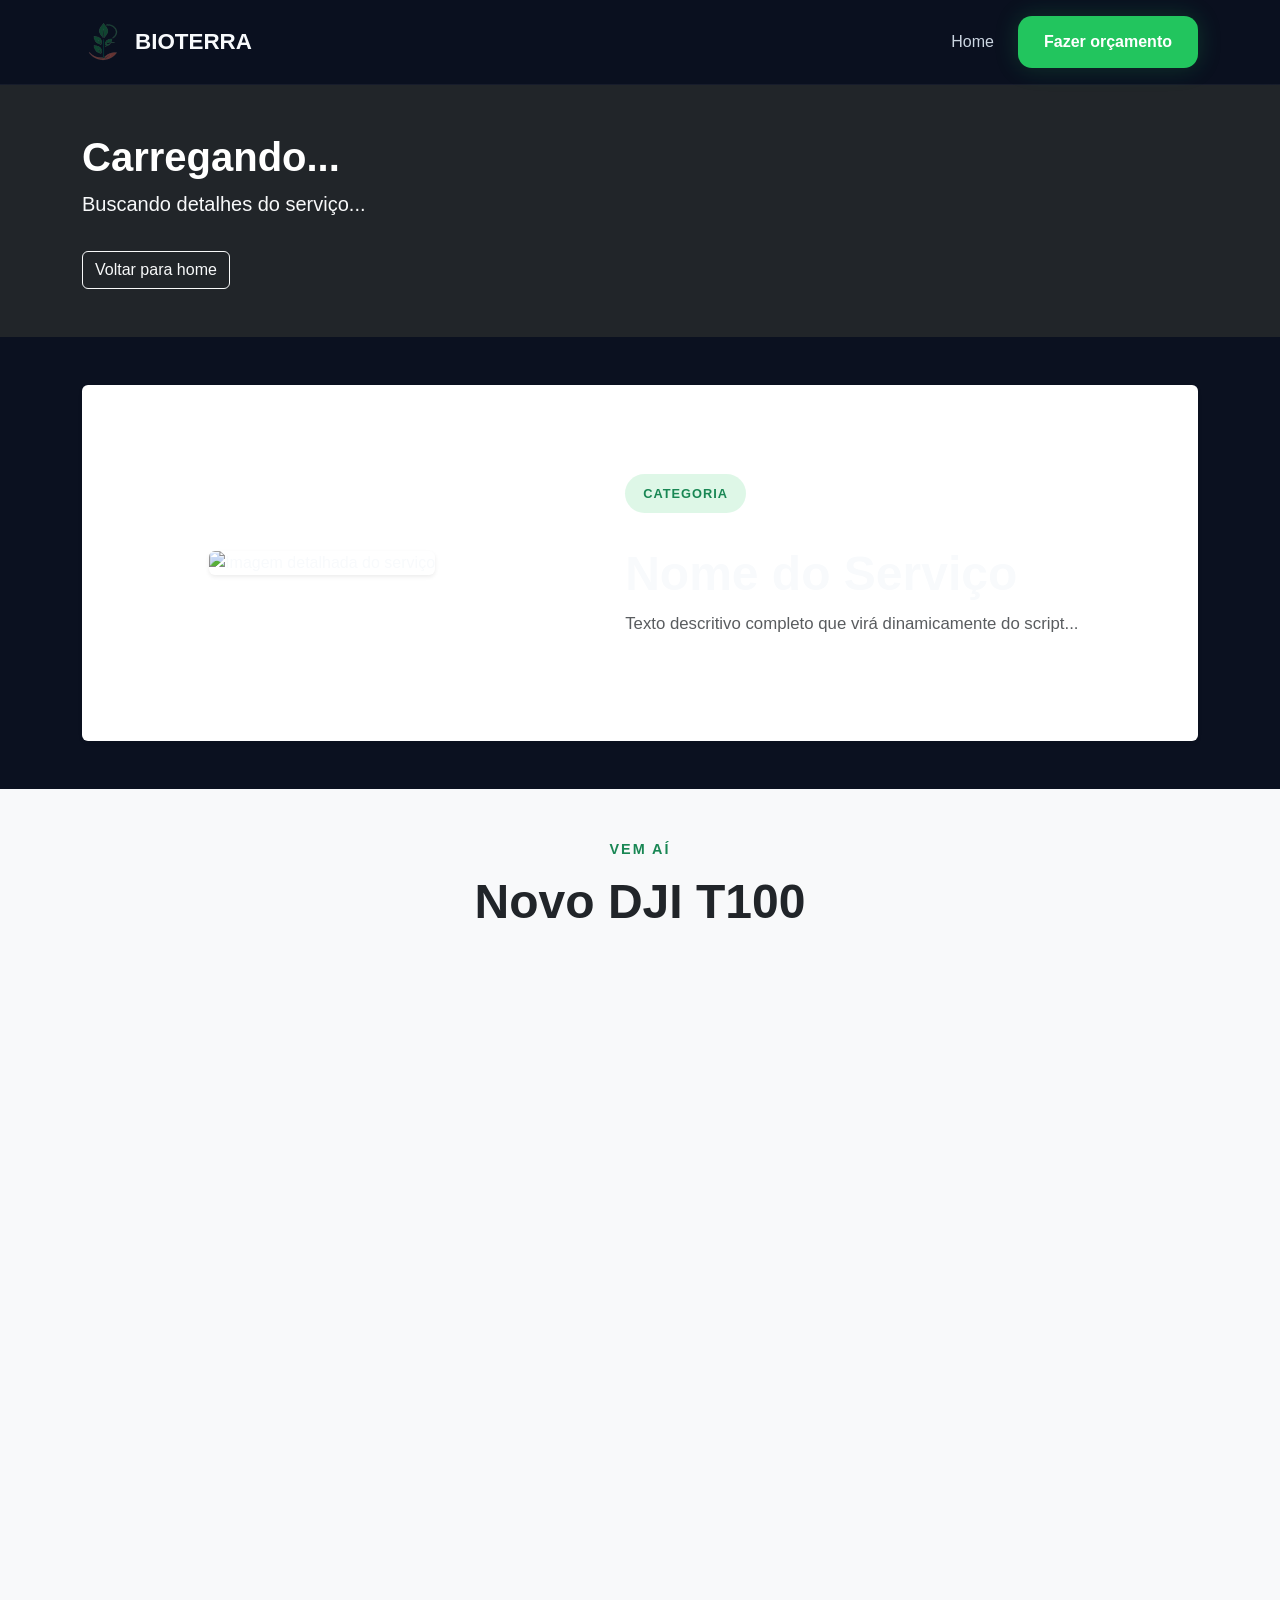
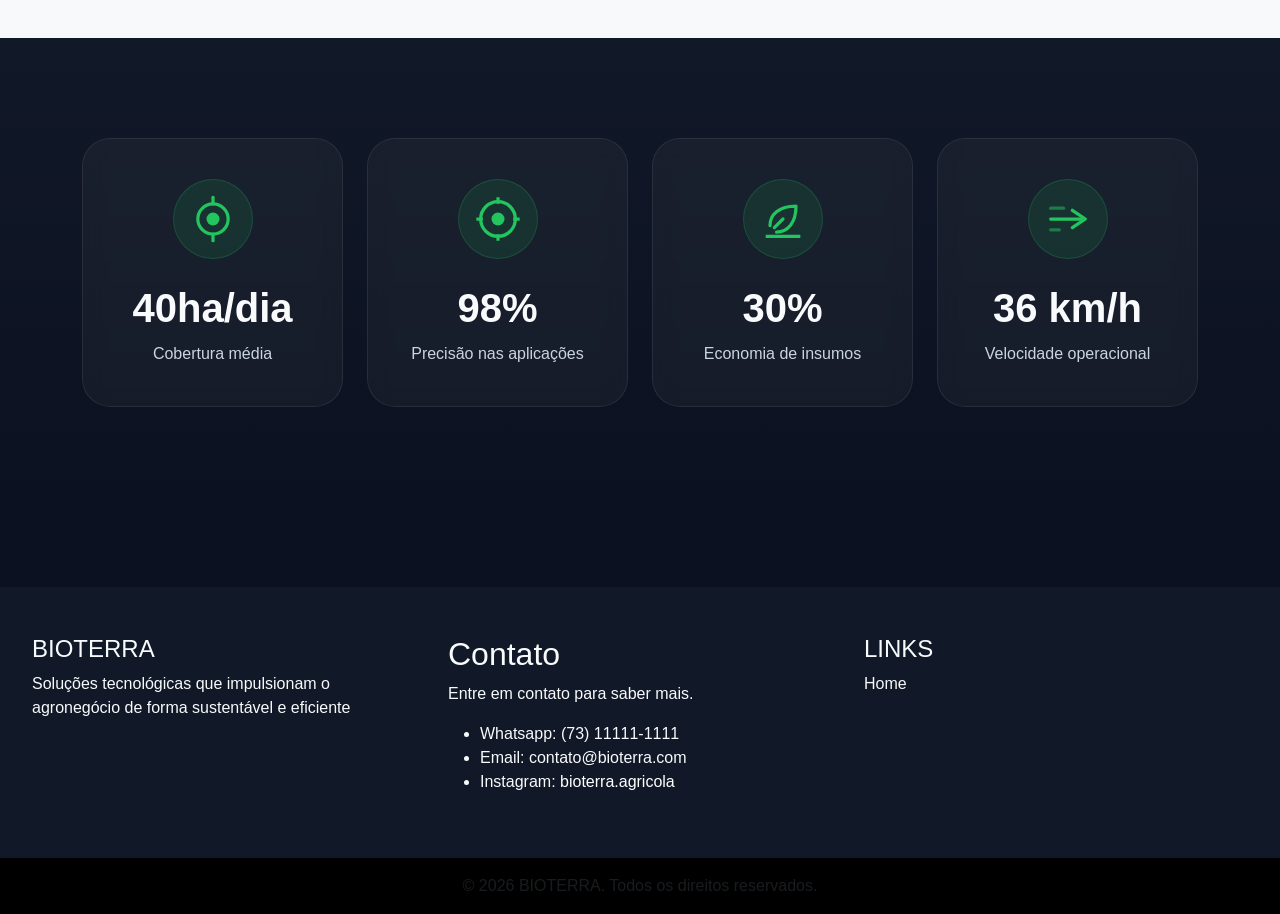
==== public/detalhes.html @ 7ce86eea "correção e edição do README" ====
<!DOCTYPE html>
<html lang="pt-BR">
<head>
    <meta charset="UTF-8">
    <meta name="viewport" content="width=device-width, initial-scale=1.0">
    <link href="https://cdn.jsdelivr.net/npm/bootstrap@5.3.3/dist/css/bootstrap.min.css" rel="stylesheet">
    <link rel="stylesheet" href="https://fonts.googleapis.com/css2?family=Poppins&display=swap">
    <link rel="stylesheet" href="styles.css">
    <link rel="shortcut icon" href="img/Logo01.png" type="image/x-icon">
    <title>Detalhes do Serviço</title>
</head>
<body>
    <header class="navbar navbar-expand-lg navbar-dark navbar-custom fixed-top">
        <div class="container">
            <a class="navbar-brand fw-bold d-flex align-items-center gap-2" href="#"> 
                <img src="img/Logo01.png" width="45" alt="Logo">BIOTERRA
            </a>
            <button class="navbar-toggler" type="button" data-bs-toggle="collapse" data-bs-target="#menu">
                <span class="navbar-toggler-icon"></span>
            </button>
            <nav class="collapse navbar-collapse" id="menu">
                <ul class="navbar-nav ms-auto align-items-lg-center gap-lg-3">
                    <li class="nav-item"><a class="nav-link" href="#hero">Home</a></li>
                    <li class="nav-item"><a class="btn-orcamento" href="#final">Fazer orçamento</a></li>
                </ul>
            </nav>
        </div>
    </header>


    <main>
        <!-- Banner -->
        <section>
            <div class="card bg-dark text-white border-0 rounded-0" id="banner-detalhe">
                <div class="container py-5">
                    <h1 class="card-title fw-bold" id="titulo-servico">Carregando...</h1>
                    <p class="card-text fs-5 text-light" id="descricao-servico">Buscando detalhes do serviço...</p>
                    <a href="index.html" class="btn btn-outline-light mt-3">Voltar para home</a>
                </div>
            </div>
        </section>

        <!-- Sobre o Serviço -->
        <section id="sobre-servico" class="section-spacing py-5">
            <div class="container">
                <div class="card-service shadow-sm p-4 bg-white rounded">
                    <div class="row g-4 align-items-center">
                        <div class="col-lg-5 text-center">
                            <img id="imagem-detalhe" src="" class="img-fluid rounded shadow-sm"
                                alt="Imagem detalhada do serviço" style="max-height: 350px; object-fit: cover;">
                        </div>
                        <div class="col-lg-7">
                            <div class="card-body-custom">
                                <span class="tag-service text-success fw-bold text-uppercase"
                                    id="categoria-servico">Categoria</span>
                                <h2 class="h2 my-2 fw-bold" id="titulo-detalhe">Nome do Serviço</h2>
                                <p class="description text-muted lh-base" id="texto-detalhe">
                                    Texto descritivo completo que virá dinamicamente do script...
                                </p>
                            </div>
                        </div>
                    </div>
                </div>
            </div>
        </section>
 
        <!-- Novidade -->
        <section class="section-spacing py-5 bg-light">
            <div class="container">
                <div class="section-title text-center mb-4">
                    <span class="text-success fw-bold">VEM AÍ</span>
                    <h2 class=" fw-bold text-dark">Novo DJI T100</h2>
                </div>
                <div class="video-container">
                    <iframe 
                        src="https://www.youtube.com/embed/x2va7fp2UPQ?si=X_waLOsFLHPQKkIB"
                        title="Vídeo demonstrativo"
                        allowfullscreen>
                    </iframe>
                </div>
            </div>
        </section>
 
        <!-- Métricas -->
        <section class="metrics-section">
            <div class="container">
                <div class="row g-4">
                    <div class="col-md-6 col-lg-3">
                        <div class="metric-card">
                            <div class="metric-icon">
                                <svg width="52" height="52" viewBox="0 0 24 24" fill="none">
                                    <circle cx="12" cy="12" r="7" stroke="#22C55E" stroke-width="1.5"/>
                                    <circle cx="12" cy="12" r="3" fill="#22C55E"/>
                                    <path d="M12 2V5" stroke="#22C55E" stroke-width="1.5" stroke-linecap="round"/>
                                    <path d="M12 19V22" stroke="#22C55E" stroke-width="1.5" stroke-linecap="round"/>
                                </svg>
                            </div>
                            <h2>40ha/dia</h2>
                            <p>Cobertura média</p>
                        </div>
                    </div>
                
                    <div class="col-md-6 col-lg-3">
                        <div class="metric-card">
                            <div class="metric-icon">
                                <svg width="52" height="52" viewBox="0 0 24 24" fill="none">
                                    <circle cx="12" cy="12" r="8" stroke="#22C55E" stroke-width="1.5"/>
                                    <circle cx="12" cy="12" r="3" fill="#22C55E"/>
                                    <path d="M12 2V5" stroke="#22C55E" stroke-width="1.5"/>
                                    <path d="M12 19V22" stroke="#22C55E" stroke-width="1.5"/>
                                    <path d="M2 12H5" stroke="#22C55E" stroke-width="1.5"/>
                                    <path d="M19 12H22" stroke="#22C55E" stroke-width="1.5"/>
                                </svg>
                            </div>
                            <h2>98%</h2>
                            <p>Precisão nas aplicações</p>
                        </div>
                    </div>

                    <div class="col-md-6 col-lg-3">
                        <div class="metric-card">
                            <div class="metric-icon">
                                <svg width="52" height="52" viewBox="0 0 24 24" fill="none">
                                    <path d="M6 15C6 10 10 6 18 6C18 14 14 18 9 18" stroke="#22C55E" stroke-width="1.5" stroke-linecap="round" stroke-linejoin="round"/>
                                    <path d="M8 16L12 12" stroke="#22C55E" stroke-width="1.5" stroke-linecap="round"/>
                                    <path d="M4 20H20" stroke="#22C55E" stroke-width="1.5"/>
                                </svg>
                            </div>
                            <h2>30%</h2>
                            <p>Economia de insumos</p>
                        </div>
                    </div>

                    <div class="col-md-6 col-lg-3">
                        <div class="metric-card">
                            <div class="metric-icon">
                                <svg width="52" height="52" viewBox="0 0 24 24" fill="none">
                                    <path d="M4 12H18" stroke="#22C55E" stroke-width="1.5" stroke-linecap="round"/>
                                    <path d="M14 8L20 12L14 16" stroke="#22C55E" stroke-width="1.5" stroke-linecap="round" stroke-linejoin="round"/>
                                    <path d="M4 7H10" stroke="#22C55E" stroke-width="1.5" stroke-linecap="round" opacity="0.5"/>
                                    <path d="M4 17H8" stroke="#22C55E" stroke-width="1.5" stroke-linecap="round" opacity="0.5"/>
                                </svg>
                            </div>
                            <h2>36 km/h</h2>
                            <p>Velocidade operacional</p>
                        </div>
                    </div>
                </div>
            </div>
        </section>
 
        
        <section id="final" class="py-5 container-grid">
            <div class="item">
                <h4>BIOTERRA</h4>
                <p>Soluções tecnológicas que impulsionam o agronegócio de forma sustentável e eficiente</p>
            </div>
            <div class="item">
                <h2>Contato</h2>
                <p>Entre em contato para saber mais.</p>
                <ul>
                    <li>Whatsapp: (73) 11111-1111</li>
                    <li>Email: contato@bioterra.com</li>
                    <li>Instagram: <a href="https://www.instagram.com/bioterra.agricola/"
                            class="text-white text-decoration-none text-success"
                            target="_blank">bioterra.agricola</a></li>
                </ul>
            </div>
            <div class="item">
                <h4>LINKS</h4>
                <a href="index.html#home" class="text-decoration-none text-light">Home</a>
            </div>
        </section>
    </main>

    <footer class="bg-black text-muted text-center p-3">
        <p class="m-0">&copy; 2026 BIOTERRA. Todos os direitos reservados.</p>
    </footer>

    <script src="index.js"></script>
</body>
</html>
---- public/styles.css ----
* {
    margin: 0;
    padding: 0;
    box-sizing: border-box;
}


html {
    scroll-behavior: smooth;
}


body {
    font-family: "Segoe UI", sans-serif;
    background: #0B1120;
    color: #F8FAFC;
    overflow-x: hidden;
}


/* SCROLLBAR */

::-webkit-scrollbar {
    width: 10px;
}

::-webkit-scrollbar-track {
    background: #111827;
}

::-webkit-scrollbar-thumb {
    background: #22C55E;
    border-radius: 999px;
}


/* NAVBAR */

.navbar-custom {
    background: rgba(11,17,32,0.8);
    backdrop-filter:  blur(12px);
    border-bottom: 1px solid rgba(255,255,255,0.05);
    padding:16px 0;
    transition: 0.4s;
    position: sticky;
    top: 0;
    z-index: 1000;
}


.navbar-brand {
    color: #F8FAFC !important;
    font-size: 1.4rem;
}


.nav-link {
    color: #CBD5E1 !important;
    transition: 0.3s;
}


.nav-link:hover {
    color: #22C55E !important;
}


/* BOTÕES */

.btn-hero,
.btn-orcamento {
    background: #22C55E;
    color: white;
    padding:14px 26px;
    border-radius: 14px;
    text-decoration: none;
    border: none;
    font-weight: 600;
    transition: 0.3s;
    display: inline-block;
    box-shadow: 0 0 25px rgba(34,197,94,0.20);
}


.btn-hero:hover,
.btn-orcamento:hover {
    background: #16A34A;
    transform: translateY(-4px);
    box-shadow: 0 0 30px rgba(34,197,94,0.35);
    color: white;
}


/* HERO */

.hero-section {
    min-height: 100vh;
    position: relative;
    background: url("../img/img09.jpg");
    background-size: cover;
    background-position: center;
    overflow: hidden;
}


/* OVERLAY */

.hero-overlay {
    position: absolute;
    inset: 0;
    background: radial-gradient(circle rgba(34,197,94,0.18), transparent 40% ),linear-gradient( rgba(0,0,0,0.7), rgba(0,0,0,0.8));
}


/* HERO CONTENT */

.hero-content {
    position: relative;
    z-index: 2;
}


.hero-tag {
    background: rgba(34,197,94,0.15);
    color: #4ADE80;
    padding: 10px 18px;
    border-radius: 999px;
    display: inline-block;
    margin-bottom: 20px;
    letter-spacing: 1px;
    font-size: 0.8rem;
}


.hero-content h1 {
    font-size: 5rem;
    font-weight: 800;
    line-height: 1.1;
    margin-bottom: 25px;
}


.hero-content p {
    color: #CBD5E1;
    font-size: 1.1rem;
    line-height: 1.8;
    margin-bottom: 35px;
    max-width: 700px;
}


/* SECTION */

.section-spacing {
    padding: 110px 0;
}


.section-title {
    margin-bottom: 70px;
}


.section-title span {
    color: #22C55E;
    letter-spacing: 2px;
    font-size: 0.9rem;
}


.section-title h2 {
    font-size: 3rem;
    margin-top: 12px;
    font-weight: 700;
}


/* SERVICE CARD */

.service-card {
    background: #1E293B;
    border:1px solid rgba(255,255,255,0.05);
    border-radius: 28px;
    overflow: hidden;
    transition: 0.4s;
    height: 100%;
    position: relative;
}


.service-card:hover {
    transform: translateY(-12px);
    box-shadow: 0 0 35px rgba(34,197,94,0.15);
}


.service-card img {
    width: 100%;
    height: 260px;
    object-fit: cover;
}


.service-content {
    padding: 30px;
}


.service-content span {
    color: #22C55E;
    font-size: 0.8rem;
    letter-spacing: 1px;
}


.service-content h3 {
    margin:12px 0 16px;
    font-size: 1.7rem;
    font-weight: 700;
}


.service-content p {
    color: #CBD5E1;
    line-height: 1.7;
    margin-bottom: 25px;
}

.service-det{
    color: white;
    background-color: #2a5a38;
    text-decoration: none;
    border-radius:20px;
    border: none;
    font-weight: 600;
    transition: 0.3s;
    display: inline-block;
    box-shadow: 0 0 25px rgba(34,197,94,0.20);
    cursor: pointer;
}
.service-det:hover {
    background: #16a34a4c;
    transform: translateY(-4px);
    box-shadow: 0 0 30px rgba(34,197,94,0.35);
    color: white;
}

#card-service conteiner{
    display: grid;
    grid-template-columns: 1fr ifr;
    grid-template-rows: 100px 200px;
    gap: 15px;
}

/* surpresa */

.video-container{
    position: relative;
    width: 100%;
    padding-bottom: 56.25%;
    border-radius: 24px;
    overflow: hidden;
    box-shadow: 0 10px 30px gba(34,197,94,0.35);
    margin-top: 2rem;
}

.video-container iframe{
    position: absolute;
    top: 0;
    left: 0;
    width: 100%;
    height: 100%;
    border: none;
}

/* hero-detalhes */
#banner-detalhes {
    min-height: 400px; 
    background-size: cover; 
    background-position: center; 
    display: flex; 
    align-items: center;
    padding-top: 80px !important; 
}

/* SOBRE */

.card-service {

    background: #1E293B;
    border-radius: 32px;
    overflow: hidden;
    border: 1px solid rgba(255,255,255,0.05);
    box-shadow: 0 10px 40px rgba(0,0,0,0.35);
}


.img-service {
    width: 100%;
    height: 100%;
    min-height: 550px;
    object-fit: cover;
}


.card-body-custom {
    padding: 4rem;
}


.tag-service {
    background:rgba(34,197,94,0.15);
    color: #4ADE80;
    padding:10px 18px;
    border-radius: 999px;
    display: inline-block;
    margin-bottom: 24px;
    letter-spacing: 1px;
    font-size: 0.8rem;
}


.card-body-custom h2 {
    font-size: 3rem;
    margin-bottom: 25px;
    font-weight: 700;
}


.description {
    color: #CBD5E1;
    line-height: 1.9;
    font-size: 1.05rem;
}


/* MÉTRICAS */

.metrics-section {
    padding:100px 0;
    background: linear-gradient( to bottom,#111827,#0B1120);
}


.metric-card {
    background:rgba(255,255,255,0.04);
    backdrop-filter:blur(10px);
    border:1px solid rgba(255,255,255,0.08);
    border-radius: 28px;
    padding:40px 30px;
    text-align: center;
    transition: 0.4s;
    height: 100%;
    overflow: hidden;
    position: relative;
}


.metric-card::before {
    content: "";
    position: absolute;
    inset: 0;
    background: radial-gradient(circle at top, rgba(34,197,94,0.15),  transparent 70%);
    opacity: 0;
    transition: 0.4s;
}

.metric-card:hover {

    transform: translateY(-10px);
    box-shadow: 0 0 35px rgba(34,197,94,0.15);
}


.metric-card:hover::before {
    opacity: 1;
}


.metric-icon {
    width: 80px;
    height: 80px;
    margin: 0 auto 25px;
    border-radius: 50%;
    display: flex;
    align-items: center;
    justify-content: center;
    background: rgba(34,197,94,0.12);
    border: 1px solid rgba(34,197,94,0.2);
}


.metric-icon i {
    font-size: 2rem;
    color: #22C55E;
}


.metric-card h2 {
    font-size: 2.5rem;
    font-weight: 800;
    margin-bottom: 10px;
}


.metric-card p {
    color: #CBD5E1;
    margin: 0;
}


/* BENEFÍCIOS */

.service-list {

    display: flex;
    flex-direction: column;
    gap: 16px;
    margin-top: 35px;
}


.service-item {

    background:rgba(255,255,255,0.03);
    border:1px solid rgba(255,255,255,0.05);
    padding:16px 20px;
    border-radius: 18px;
    display: flex;
    align-items: center;
    gap: 12px;
    transition: 0.3s;
    color: #CBD5E1;
}


.service-item:hover {

    transform:
        translateX(10px);

    background:
        rgba(34,197,94,0.08);
}


.service-item i {
    color: #22C55E;
}



/* BANNER DETALHE */

.banner-detalhe {
    min-height: 70vh;
    background-size: cover;
    background-position: center;
    position: relative;
    display: flex;
    align-items: center;
}


.banner-content {
    position: relative;
    z-index: 2;
    max-width: 800px;
}


.banner-content span {
    color: #22C55E;
    letter-spacing: 2px;
    font-size: 0.9rem;
}


.banner-content h1 {
    font-size: 4.5rem;
    font-weight: 800;
    margin: 20px 0;
}


.banner-content p {
    color: #CBD5E1;
    line-height: 1.8;
    margin-bottom: 35px;
}


/* FOOTER */

#final {
    display: grid;
    grid-template-columns: repeat(3, 1fr);
    gap: 2rem;
    background: #111827;
    padding: 4rem 2rem;
    margin-top: 5rem;
}

.footer-box h3 {
    margin-bottom: 1rem;
    color: #22C55E;
}

.footer-box p,
.footer-box li {
    color: #CBD5E1;
    line-height: 1.7;
}

.footer-box ul {
    list-style: none;
    padding: 0;
}

.perfil-aluno {
    display: flex;
    align-items: center;
    gap: 1rem;
}

.perfil-aluno img {
    width: 90px;
    height: 90px;
    border-radius: 50%;
    object-fit: cover;
    border: 3px solid #22C55E;
}


INFO CARDS
.info-card {
    background: #1E293B;
    border-radius: 20px;
    padding: 2rem;
    text-align: center;
    height: 100%;
    border: 1px solid rgba(255,255,255,0.05);
    transition: 0.3s;
}

.info-card:hover {
    transform: translateY(-6px);
}

.info-card h4 {
    color: #22C55E;
    margin-bottom: 1rem;
}

.info-card p {
    color: #CBD5E1;
}


/* RESPONSIVIDADE */

@media (max-width: 992px) {

    #final {
        grid-template-columns: 1fr;
        text-align: center;
    }

    .perfil-aluno {
        justify-content: center;
        flex-direction: column;
    }
}


@media (max-width: 768px) {

    .carousel-caption h5 {
        font-size: 1.5rem;
    }

    .carousel-caption p {
        font-size: 0.9rem;
    }

    .service-card img {
        height: 220px;
    }

    .card-body-custom {
        padding: 2rem 1.5rem;
    }

    .section-title h2 {
        font-size: 2rem;
    }
}


@media (max-width: 576px) {

    .navbar-brand {
        font-size: 1rem;
    }

    .btn-hero,
    .btn-orcamento {
        width: 100%;
        text-align: center;
    }

    .service-content h3 {
        font-size: 1.3rem;
    }

    .metric-card h2 {
        font-size: 2rem;
    }
}
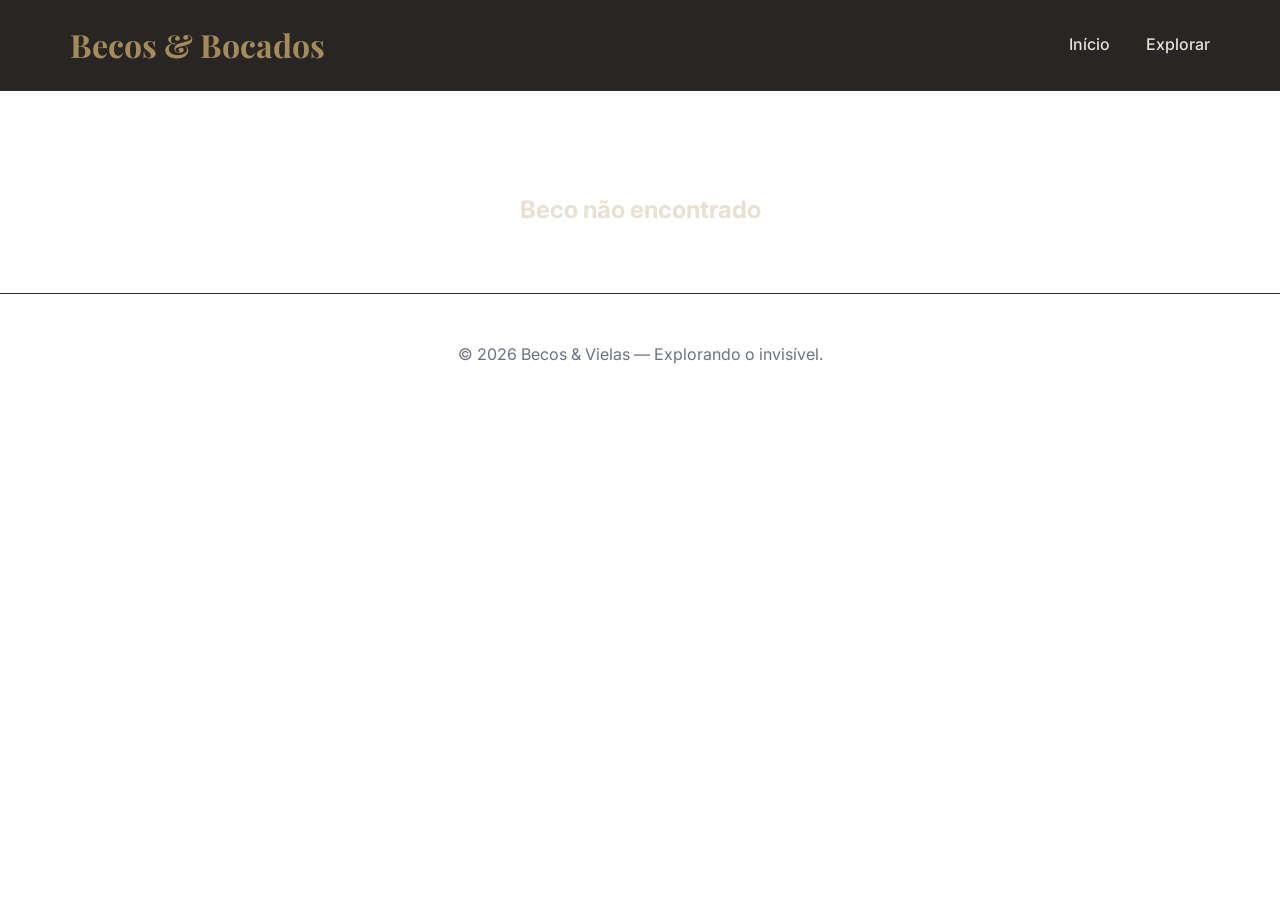
==== commit ef34b5f1: "finalização de projeto" ====
--- a/public/detalhes.html
+++ b/public/detalhes.html
@@ -3,178 +3,64 @@
 <head>
     <meta charset="UTF-8">
     <meta name="viewport" content="width=device-width, initial-scale=1.0">
-    <link href="https://cdn.jsdelivr.net/npm/bootstrap@5.3.3/dist/css/bootstrap.min.css" rel="stylesheet">
-    <link rel="stylesheet" href="https://fonts.googleapis.com/css2?family=Poppins&display=swap">
+    <link href="https://fonts.googleapis.com/css2?family=Inter:wght@400;500;600&family=Playfair+Display:wght@700&display=swap" rel="stylesheet">
+    <link rel="stylesheet" href="https://cdnjs.cloudflare.com/ajax/libs/font-awesome/6.5.0/css/all.min.css">
     <link rel="stylesheet" href="styles.css">
-    <link rel="shortcut icon" href="img/Logo01.png" type="image/x-icon">
-    <title>Detalhes do Serviço</title>
+
+    <title>Becos & Bocados</title>
 </head>
 <body>
-    <header class="navbar navbar-expand-lg navbar-dark navbar-custom fixed-top">
+    <header>
         <div class="container">
-            <a class="navbar-brand fw-bold d-flex align-items-center gap-2" href="#"> 
-                <img src="img/Logo01.png" width="45" alt="Logo">BIOTERRA
-            </a>
-            <button class="navbar-toggler" type="button" data-bs-toggle="collapse" data-bs-target="#menu">
-                <span class="navbar-toggler-icon"></span>
-            </button>
-            <nav class="collapse navbar-collapse" id="menu">
-                <ul class="navbar-nav ms-auto align-items-lg-center gap-lg-3">
-                    <li class="nav-item"><a class="nav-link" href="#hero">Home</a></li>
-                    <li class="nav-item"><a class="btn-orcamento" href="#final">Fazer orçamento</a></li>
-                </ul>
-            </nav>
+            <div class="nav">
+                <h1><a href="index.html" style="text-decoration: none; color: inherit;">Becos & Bocados</a></h1>
+                <nav>
+                    <a href="index.html">Início</a>
+                    <a href="index.html#todos">Explorar</a>
+                </nav>
+            </div>
         </div>
     </header>
 
+    <main class="container">
+        <a href="index.html" class="back-btn">
+            <i class="fas fa-arrow-left"></i> Voltar aos Becos
+        </a>
 
-    <main>
-        <!-- Banner -->
-        <section>
-            <div class="card bg-dark text-white border-0 rounded-0" id="banner-detalhe">
-                <div class="container py-5">
-                    <h1 class="card-title fw-bold" id="titulo-servico">Carregando...</h1>
-                    <p class="card-text fs-5 text-light" id="descricao-servico">Buscando detalhes do serviço...</p>
-                    <a href="index.html" class="btn btn-outline-light mt-3">Voltar para home</a>
+        <div class="detalhes-container">
+            <!-- Imagem Principal -->
+            <div class="detalhes-imagem">
+                <img id="beco-imagem" src="" alt="">
+            </div>
+
+            <!-- Informações -->
+            <div class="detalhes-info">
+                <span id="beco-destaque" class="destaque-tag"></span>
+                <h1 id="beco-nome"></h1>
+                <p id="beco-cidade" class="cidade-detalhe"></p>
+                
+                <div class="info-extra">
+                    <p><strong>Ano:</strong> <span id="beco-ano"></span></p>
                 </div>
+
+                <p id="beco-descricao" class="descricao"></p>
+                <div id="galeria"></div>
             </div>
-        </section>
+        </div>
 
-        <!-- Sobre o Serviço -->
-        <section id="sobre-servico" class="section-spacing py-5">
-            <div class="container">
-                <div class="card-service shadow-sm p-4 bg-white rounded">
-                    <div class="row g-4 align-items-center">
-                        <div class="col-lg-5 text-center">
-                            <img id="imagem-detalhe" src="" class="img-fluid rounded shadow-sm"
-                                alt="Imagem detalhada do serviço" style="max-height: 350px; object-fit: cover;">
-                        </div>
-                        <div class="col-lg-7">
-                            <div class="card-body-custom">
-                                <span class="tag-service text-success fw-bold text-uppercase"
-                                    id="categoria-servico">Categoria</span>
-                                <h2 class="h2 my-2 fw-bold" id="titulo-detalhe">Nome do Serviço</h2>
-                                <p class="description text-muted lh-base" id="texto-detalhe">
-                                    Texto descritivo completo que virá dinamicamente do script...
-                                </p>
-                            </div>
-                        </div>
-                    </div>
-                </div>
-            </div>
-        </section>
- 
-        <!-- Novidade -->
-        <section class="section-spacing py-5 bg-light">
-            <div class="container">
-                <div class="section-title text-center mb-4">
-                    <span class="text-success fw-bold">VEM AÍ</span>
-                    <h2 class=" fw-bold text-dark">Novo DJI T100</h2>
-                </div>
-                <div class="video-container">
-                    <iframe 
-                        src="https://www.youtube.com/embed/x2va7fp2UPQ?si=X_waLOsFLHPQKkIB"
-                        title="Vídeo demonstrativo"
-                        allowfullscreen>
-                    </iframe>
-                </div>
-            </div>
-        </section>
- 
-        <!-- Métricas -->
-        <section class="metrics-section">
-            <div class="container">
-                <div class="row g-4">
-                    <div class="col-md-6 col-lg-3">
-                        <div class="metric-card">
-                            <div class="metric-icon">
-                                <svg width="52" height="52" viewBox="0 0 24 24" fill="none">
-                                    <circle cx="12" cy="12" r="7" stroke="#22C55E" stroke-width="1.5"/>
-                                    <circle cx="12" cy="12" r="3" fill="#22C55E"/>
-                                    <path d="M12 2V5" stroke="#22C55E" stroke-width="1.5" stroke-linecap="round"/>
-                                    <path d="M12 19V22" stroke="#22C55E" stroke-width="1.5" stroke-linecap="round"/>
-                                </svg>
-                            </div>
-                            <h2>40ha/dia</h2>
-                            <p>Cobertura média</p>
-                        </div>
-                    </div>
-                
-                    <div class="col-md-6 col-lg-3">
-                        <div class="metric-card">
-                            <div class="metric-icon">
-                                <svg width="52" height="52" viewBox="0 0 24 24" fill="none">
-                                    <circle cx="12" cy="12" r="8" stroke="#22C55E" stroke-width="1.5"/>
-                                    <circle cx="12" cy="12" r="3" fill="#22C55E"/>
-                                    <path d="M12 2V5" stroke="#22C55E" stroke-width="1.5"/>
-                                    <path d="M12 19V22" stroke="#22C55E" stroke-width="1.5"/>
-                                    <path d="M2 12H5" stroke="#22C55E" stroke-width="1.5"/>
-                                    <path d="M19 12H22" stroke="#22C55E" stroke-width="1.5"/>
-                                </svg>
-                            </div>
-                            <h2>98%</h2>
-                            <p>Precisão nas aplicações</p>
-                        </div>
-                    </div>
-
-                    <div class="col-md-6 col-lg-3">
-                        <div class="metric-card">
-                            <div class="metric-icon">
-                                <svg width="52" height="52" viewBox="0 0 24 24" fill="none">
-                                    <path d="M6 15C6 10 10 6 18 6C18 14 14 18 9 18" stroke="#22C55E" stroke-width="1.5" stroke-linecap="round" stroke-linejoin="round"/>
-                                    <path d="M8 16L12 12" stroke="#22C55E" stroke-width="1.5" stroke-linecap="round"/>
-                                    <path d="M4 20H20" stroke="#22C55E" stroke-width="1.5"/>
-                                </svg>
-                            </div>
-                            <h2>30%</h2>
-                            <p>Economia de insumos</p>
-                        </div>
-                    </div>
-
-                    <div class="col-md-6 col-lg-3">
-                        <div class="metric-card">
-                            <div class="metric-icon">
-                                <svg width="52" height="52" viewBox="0 0 24 24" fill="none">
-                                    <path d="M4 12H18" stroke="#22C55E" stroke-width="1.5" stroke-linecap="round"/>
-                                    <path d="M14 8L20 12L14 16" stroke="#22C55E" stroke-width="1.5" stroke-linecap="round" stroke-linejoin="round"/>
-                                    <path d="M4 7H10" stroke="#22C55E" stroke-width="1.5" stroke-linecap="round" opacity="0.5"/>
-                                    <path d="M4 17H8" stroke="#22C55E" stroke-width="1.5" stroke-linecap="round" opacity="0.5"/>
-                                </svg>
-                            </div>
-                            <h2>36 km/h</h2>
-                            <p>Velocidade operacional</p>
-                        </div>
-                    </div>
-                </div>
-            </div>
-        </section>
- 
-        
-        <section id="final" class="py-5 container-grid">
-            <div class="item">
-                <h4>BIOTERRA</h4>
-                <p>Soluções tecnológicas que impulsionam o agronegócio de forma sustentável e eficiente</p>
-            </div>
-            <div class="item">
-                <h2>Contato</h2>
-                <p>Entre em contato para saber mais.</p>
-                <ul>
-                    <li>Whatsapp: (73) 11111-1111</li>
-                    <li>Email: contato@bioterra.com</li>
-                    <li>Instagram: <a href="https://www.instagram.com/bioterra.agricola/"
-                            class="text-white text-decoration-none text-success"
-                            target="_blank">bioterra.agricola</a></li>
-                </ul>
-            </div>
-            <div class="item">
-                <h4>LINKS</h4>
-                <a href="index.html#home" class="text-decoration-none text-light">Home</a>
+        <!-- Sugestões / Outros Becos -->
+        <section class="sugestoes">
+            <h2 class="section-title">Outros Becos para Explorar</h2>
+            <div class="becos-grid" id="sugestoes-container">
+                <!-- Preenchido via JavaScript -->
             </div>
         </section>
     </main>
 
-    <footer class="bg-black text-muted text-center p-3">
-        <p class="m-0">&copy; 2026 BIOTERRA. Todos os direitos reservados.</p>
+    <footer>
+        <div class="container">
+            <p>&copy; 2026 Becos & Vielas — Explorando o invisível.</p>
+        </div>
     </footer>
 
     <script src="index.js"></script>
--- a/public/styles.css
+++ b/public/styles.css
@@ -1,619 +1,337 @@
-* {
-    margin: 0;
+*{
+    margin:0;
     padding: 0;
     box-sizing: border-box;
 }
 
-
-html {
-    scroll-behavior: smooth;
-}
-
-
-body {
-    font-family: "Segoe UI", sans-serif;
-    background: #0B1120;
-    color: #F8FAFC;
-    overflow-x: hidden;
-}
-
-
-/* SCROLLBAR */
-
-::-webkit-scrollbar {
-    width: 10px;
-}
-
-::-webkit-scrollbar-track {
-    background: #111827;
-}
-
-::-webkit-scrollbar-thumb {
-    background: #22C55E;
-    border-radius: 999px;
-}
-
-
-/* NAVBAR */
-
-.navbar-custom {
-    background: rgba(11,17,32,0.8);
-    backdrop-filter:  blur(12px);
-    border-bottom: 1px solid rgba(255,255,255,0.05);
-    padding:16px 0;
-    transition: 0.4s;
+body{
+    font-family: 'Inter', sans-serif;
+    border-color: #1c1b19;
+    color: #e7e0d3;
+    line-height: 1.6;
+}
+
+.container{
+    max-width: 1200px;
+    margin: 0 auto;
+    padding: 0 20px;
+}
+/* hearder */
+header {
+    background-color: rgba(28, 27, 25, 0.95);
+    backdrop-filter: blur(10px);
     position: sticky;
     top: 0;
-    z-index: 1000;
-}
-
-
-.navbar-brand {
-    color: #F8FAFC !important;
-    font-size: 1.4rem;
-}
-
-
-.nav-link {
-    color: #CBD5E1 !important;
-    transition: 0.3s;
-}
-
-
-.nav-link:hover {
-    color: #22C55E !important;
-}
-
-
-/* BOTÕES */
-
-.btn-hero,
-.btn-orcamento {
-    background: #22C55E;
-    color: white;
-    padding:14px 26px;
-    border-radius: 14px;
+    z-index: 100;
+    border-bottom: 1px solid #2D2A26;
+}
+
+.nav {
+    display: flex;
+    justify-content: space-between;
+    align-items: center;
+    padding: 1.2rem 0;
+}
+
+.nav h1 {
+    font-family: 'Playfair Display', serif;
+    font-size: 2rem;
+    color: #A58A5A;
+}
+
+nav a {
+    color: #E7E0D3;
     text-decoration: none;
-    border: none;
-    font-weight: 600;
-    transition: 0.3s;
-    display: inline-block;
-    box-shadow: 0 0 25px rgba(34,197,94,0.20);
-}
-
-
-.btn-hero:hover,
-.btn-orcamento:hover {
-    background: #16A34A;
-    transform: translateY(-4px);
-    box-shadow: 0 0 30px rgba(34,197,94,0.35);
-    color: white;
-}
-
-
-/* HERO */
-
-.hero-section {
-    min-height: 100vh;
-    position: relative;
-    background: url("../img/img09.jpg");
-    background-size: cover;
-    background-position: center;
-    overflow: hidden;
-}
-
-
-/* OVERLAY */
-
-.hero-overlay {
-    position: absolute;
-    inset: 0;
-    background: radial-gradient(circle rgba(34,197,94,0.18), transparent 40% ),linear-gradient( rgba(0,0,0,0.7), rgba(0,0,0,0.8));
-}
-
-
-/* HERO CONTENT */
-
-.hero-content {
-    position: relative;
-    z-index: 2;
-}
-
-
-.hero-tag {
-    background: rgba(34,197,94,0.15);
-    color: #4ADE80;
-    padding: 10px 18px;
-    border-radius: 999px;
-    display: inline-block;
-    margin-bottom: 20px;
-    letter-spacing: 1px;
-    font-size: 0.8rem;
-}
-
-
-.hero-content h1 {
-    font-size: 5rem;
-    font-weight: 800;
-    line-height: 1.1;
-    margin-bottom: 25px;
-}
-
-
-.hero-content p {
-    color: #CBD5E1;
-    font-size: 1.1rem;
-    line-height: 1.8;
-    margin-bottom: 35px;
-    max-width: 700px;
-}
-
-
-/* SECTION */
-
-.section-spacing {
-    padding: 110px 0;
-}
-
-
-.section-title {
-    margin-bottom: 70px;
-}
-
-
-.section-title span {
-    color: #22C55E;
-    letter-spacing: 2px;
-    font-size: 0.9rem;
-}
-
-
-.section-title h2 {
-    font-size: 3rem;
-    margin-top: 12px;
-    font-weight: 700;
-}
-
-
-/* SERVICE CARD */
-
-.service-card {
-    background: #1E293B;
-    border:1px solid rgba(255,255,255,0.05);
-    border-radius: 28px;
-    overflow: hidden;
-    transition: 0.4s;
-    height: 100%;
-    position: relative;
-}
-
-
-.service-card:hover {
-    transform: translateY(-12px);
-    box-shadow: 0 0 35px rgba(34,197,94,0.15);
-}
-
-
-.service-card img {
-    width: 100%;
-    height: 260px;
-    object-fit: cover;
-}
-
-
-.service-content {
-    padding: 30px;
-}
-
-
-.service-content span {
-    color: #22C55E;
-    font-size: 0.8rem;
-    letter-spacing: 1px;
-}
-
-
-.service-content h3 {
-    margin:12px 0 16px;
-    font-size: 1.7rem;
-    font-weight: 700;
-}
-
-
-.service-content p {
-    color: #CBD5E1;
-    line-height: 1.7;
-    margin-bottom: 25px;
-}
-
-.service-det{
-    color: white;
-    background-color: #2a5a38;
-    text-decoration: none;
-    border-radius:20px;
-    border: none;
-    font-weight: 600;
-    transition: 0.3s;
-    display: inline-block;
-    box-shadow: 0 0 25px rgba(34,197,94,0.20);
-    cursor: pointer;
-}
-.service-det:hover {
-    background: #16a34a4c;
-    transform: translateY(-4px);
-    box-shadow: 0 0 30px rgba(34,197,94,0.35);
-    color: white;
-}
-
-#card-service conteiner{
-    display: grid;
-    grid-template-columns: 1fr ifr;
-    grid-template-rows: 100px 200px;
-    gap: 15px;
-}
-
-/* surpresa */
-
-.video-container{
-    position: relative;
-    width: 100%;
-    padding-bottom: 56.25%;
-    border-radius: 24px;
-    overflow: hidden;
-    box-shadow: 0 10px 30px gba(34,197,94,0.35);
-    margin-top: 2rem;
-}
-
-.video-container iframe{
-    position: absolute;
-    top: 0;
-    left: 0;
-    width: 100%;
-    height: 100%;
-    border: none;
-}
-
-/* hero-detalhes */
-#banner-detalhes {
-    min-height: 400px; 
-    background-size: cover; 
-    background-position: center; 
-    display: flex; 
-    align-items: center;
-    padding-top: 80px !important; 
-}
-
-/* SOBRE */
-
-.card-service {
-
-    background: #1E293B;
-    border-radius: 32px;
-    overflow: hidden;
-    border: 1px solid rgba(255,255,255,0.05);
-    box-shadow: 0 10px 40px rgba(0,0,0,0.35);
-}
-
-
-.img-service {
-    width: 100%;
-    height: 100%;
-    min-height: 550px;
-    object-fit: cover;
-}
-
-
-.card-body-custom {
-    padding: 4rem;
-}
-
-
-.tag-service {
-    background:rgba(34,197,94,0.15);
-    color: #4ADE80;
-    padding:10px 18px;
-    border-radius: 999px;
-    display: inline-block;
-    margin-bottom: 24px;
-    letter-spacing: 1px;
-    font-size: 0.8rem;
-}
-
-
-.card-body-custom h2 {
-    font-size: 3rem;
-    margin-bottom: 25px;
-    font-weight: 700;
-}
-
-
-.description {
-    color: #CBD5E1;
-    line-height: 1.9;
-    font-size: 1.05rem;
-}
-
-
-/* MÉTRICAS */
-
-.metrics-section {
-    padding:100px 0;
-    background: linear-gradient( to bottom,#111827,#0B1120);
-}
-
-
-.metric-card {
-    background:rgba(255,255,255,0.04);
-    backdrop-filter:blur(10px);
-    border:1px solid rgba(255,255,255,0.08);
-    border-radius: 28px;
-    padding:40px 30px;
-    text-align: center;
-    transition: 0.4s;
-    height: 100%;
-    overflow: hidden;
-    position: relative;
-}
-
-
-.metric-card::before {
-    content: "";
-    position: absolute;
-    inset: 0;
-    background: radial-gradient(circle at top, rgba(34,197,94,0.15),  transparent 70%);
-    opacity: 0;
-    transition: 0.4s;
-}
-
-.metric-card:hover {
-
-    transform: translateY(-10px);
-    box-shadow: 0 0 35px rgba(34,197,94,0.15);
-}
-
-
-.metric-card:hover::before {
-    opacity: 1;
-}
-
-
-.metric-icon {
-    width: 80px;
-    height: 80px;
-    margin: 0 auto 25px;
-    border-radius: 50%;
+    margin-left: 2rem;
+    font-weight: 500;
+    transition: color 0.3s;
+}
+
+nav a:hover,
+nav a.active {
+    color: #A58A5A;
+}
+
+/* Hero */
+.hero {
+    height: 70vh;
+    min-height: 500px;
+    background: linear-gradient(rgba(0,0,0,0.6), rgba(0,0,0,0.7)), 
+                url('https://source.unsplash.com/random/1600x900/?alley') center/cover no-repeat;
     display: flex;
     align-items: center;
-    justify-content: center;
-    background: rgba(34,197,94,0.12);
-    border: 1px solid rgba(34,197,94,0.2);
-}
-
-
-.metric-icon i {
-    font-size: 2rem;
-    color: #22C55E;
-}
-
-
-.metric-card h2 {
-    font-size: 2.5rem;
-    font-weight: 800;
-    margin-bottom: 10px;
-}
-
-
-.metric-card p {
-    color: #CBD5E1;
-    margin: 0;
-}
-
-
-/* BENEFÍCIOS */
-
-.service-list {
-
+    text-align: center;
+}
+
+.hero-content {
+    max-width: 700px;
+    margin: 0 auto;
+}
+
+.hero h2 {
+    font-family: 'Playfair Display', serif;
+    font-size: 3.5rem;
+    margin-bottom: 1rem;
+}
+
+.highlight {
+    color: #A58A5A;
+}
+
+.hero p {
+    font-size: 1.3rem;
+    margin-bottom: 2rem;
+    color: #C4B8A0;
+}
+
+.btn-primary {
+    background-color: #A58A5A;
+    color: #1C1B19;
+    padding: 14px 32px;
+    border-radius: 50px;
+    text-decoration: none;
+    font-weight: 600;
+    transition: all 0.3s;
+    display: inline-block;
+}
+
+.btn-primary:hover {
+    background-color: #6D5F4A;
+    transform: translateY(-3px);
+}
+
+/* Section Titles */
+.section-title {
+    font-family: 'Playfair Display', serif;
+    font-size: 2.2rem;
+    margin: 3rem 0 1.5rem;
+    color: #E7E0D3;
+}
+
+/* Carousel */
+.carousel {
+    position: relative;
+    margin-bottom: 3rem;
+}
+
+.carousel-track {
     display: flex;
-    flex-direction: column;
-    gap: 16px;
-    margin-top: 35px;
-}
-
-
-.service-item {
-
-    background:rgba(255,255,255,0.03);
-    border:1px solid rgba(255,255,255,0.05);
-    padding:16px 20px;
-    border-radius: 18px;
-    display: flex;
-    align-items: center;
-    gap: 12px;
-    transition: 0.3s;
-    color: #CBD5E1;
-}
-
-
-.service-item:hover {
-
-    transform:
-        translateX(10px);
-
-    background:
-        rgba(34,197,94,0.08);
-}
-
-
-.service-item i {
-    color: #22C55E;
-}
-
-
-
-/* BANNER DETALHE */
-
-.banner-detalhe {
-    min-height: 70vh;
-    background-size: cover;
-    background-position: center;
-    position: relative;
-    display: flex;
-    align-items: center;
-}
-
-
-.banner-content {
-    position: relative;
-    z-index: 2;
-    max-width: 800px;
-}
-
-
-.banner-content span {
-    color: #22C55E;
-    letter-spacing: 2px;
-    font-size: 0.9rem;
-}
-
-
-.banner-content h1 {
-    font-size: 4.5rem;
-    font-weight: 800;
-    margin: 20px 0;
-}
-
-
-.banner-content p {
-    color: #CBD5E1;
-    line-height: 1.8;
-    margin-bottom: 35px;
-}
-
-
-/* FOOTER */
-
-#final {
+    gap: 20px;
+    overflow-x: auto;
+    scroll-behavior: smooth;
+    padding: 10px 0;
+    scrollbar-width: none;
+}
+
+.carousel-track::-webkit-scrollbar {
+    display: none;
+}
+
+.carousel-btn {
+    position: absolute;
+    top: 50%;
+    transform: translateY(-50%);
+    background: rgba(45, 42, 38, 0.9);
+    border: none;
+    width: 50px;
+    height: 50px;
+    border-radius: 50%;
+    color: #E7E0D3;
+    cursor: pointer;
+    z-index: 10;
+    transition: all 0.3s;
+}
+
+.carousel-btn:hover {
+    background: #A58A5A;
+    color: #1C1B19;
+}
+
+.prev { left: -20px; }
+.next { right: -20px; }
+
+/* Cards */
+.card {
+    background-color: #2D2A26;
+    border-radius: 16px;
+    overflow: hidden;
+    width: 320px;
+    flex-shrink: 0;
+    transition: all 0.4s ease;
+    box-shadow: 0 10px 20px rgba(0, 0, 0, 0.4);
+}
+
+.card:hover {
+    transform: translateY(-12px);
+    box-shadow: 0 20px 30px rgba(165, 138, 90, 0.15);
+}
+
+.card img {
+    width: 100%;
+    height: 220px;
+    object-fit: cover;
+    transition: transform 0.5s;
+}
+
+.card:hover img {
+    transform: scale(1.08);
+}
+
+.card-content {
+    padding: 1.4rem;
+}
+
+.card-content h3 {
+    font-size: 1.35rem;
+    margin-bottom: 0.4rem;
+    color: #E7E0D3;
+}
+
+.cidade {
+    color: #6B7280;
+    font-size: 0.95rem;
+    margin-bottom: 0.8rem;
+}
+
+.destaque {
+    display: inline-block;
+    background-color: rgba(165, 138, 90, 0.15);
+    color: #A58A5A;
+    padding: 4px 12px;
+    border-radius: 20px;
+    font-size: 0.85rem;
+    font-weight: 500;
+}
+
+#galeria {
     display: grid;
-    grid-template-columns: repeat(3, 1fr);
-    gap: 2rem;
-    background: #111827;
-    padding: 4rem 2rem;
-    margin-top: 5rem;
-}
-
-.footer-box h3 {
-    margin-bottom: 1rem;
-    color: #22C55E;
-}
-
-.footer-box p,
-.footer-box li {
-    color: #CBD5E1;
-    line-height: 1.7;
-}
-
-.footer-box ul {
-    list-style: none;
-    padding: 0;
-}
-
-.perfil-aluno {
-    display: flex;
-    align-items: center;
-    gap: 1rem;
-}
-
-.perfil-aluno img {
-    width: 90px;
-    height: 90px;
-    border-radius: 50%;
+    grid-template-columns: repeat(auto-fit, minmax(250px, 1fr));
+    gap: 15px;
+    margin-top: 30px;
+}
+
+#galeria img {
+    width: 100%;
+    height: 220px;
     object-fit: cover;
-    border: 3px solid #22C55E;
-}
-
-
-INFO CARDS
-.info-card {
-    background: #1E293B;
-    border-radius: 20px;
-    padding: 2rem;
+    border-radius: 12px;
+    transition: transform .3s;
+    cursor: pointer;
+}
+
+#galeria img:hover {
+    transform: scale(1.03);
+}
+
+/* Grid de Todos os Becos */
+.becos-grid {
+    display: grid;
+    grid-template-columns: repeat(auto-fill, minmax(320px, 1fr));
+    gap: 24px;
+}
+
+/* Footer */
+footer {
     text-align: center;
-    height: 100%;
-    border: 1px solid rgba(255,255,255,0.05);
-    transition: 0.3s;
-}
-
-.info-card:hover {
-    transform: translateY(-6px);
-}
-
-.info-card h4 {
-    color: #22C55E;
-    margin-bottom: 1rem;
-}
-
-.info-card p {
-    color: #CBD5E1;
-}
-
-
-/* RESPONSIVIDADE */
-
-@media (max-width: 992px) {
-
-    #final {
+    padding: 3rem 0;
+    color: #6B7280;
+    border-top: 1px solid #2D2A26;
+    margin-top: 4rem;
+}
+
+/* Responsividade  */
+@media (max-width: 1024px) {
+    .detalhes-container {
         grid-template-columns: 1fr;
-        text-align: center;
-    }
-
-    .perfil-aluno {
-        justify-content: center;
+        gap: 30px;
+    }
+    
+    .imagem-principal img {
+        height: 380px;
+    }
+}
+
+@media (max-width: 768px) {
+    .nav {
         flex-direction: column;
-    }
-}
-
-
-@media (max-width: 768px) {
-
-    .carousel-caption h5 {
-        font-size: 1.5rem;
-    }
-
-    .carousel-caption p {
-        font-size: 0.9rem;
-    }
-
-    .service-card img {
-        height: 220px;
-    }
-
-    .card-body-custom {
-        padding: 2rem 1.5rem;
-    }
-
-    .section-title h2 {
-        font-size: 2rem;
-    }
-}
-
-
-@media (max-width: 576px) {
-
-    .navbar-brand {
-        font-size: 1rem;
-    }
-
-    .btn-hero,
-    .btn-orcamento {
+        gap: 1rem;
+        padding: 1rem 0;
+    }
+    
+    .nav nav a {
+        margin: 0 1rem;
+    }
+
+    .hero {
+        height: 60vh;
+        min-height: 400px;
+    }
+    
+    .hero h2 {
+        font-size: 2.6rem;
+    }
+
+    .carousel-btn {
+        display: none;
+    }
+
+    .card {
         width: 100%;
-        text-align: center;
-    }
-
-    .service-content h3 {
-        font-size: 1.3rem;
-    }
-
-    .metric-card h2 {
-        font-size: 2rem;
-    }
-}
+        max-width: 340px;
+        margin: 0 auto;
+    }
+
+    .becos-grid {
+        grid-template-columns: repeat(auto-fill, minmax(280px, 1fr));
+        justify-items: center;
+    }
+
+    .imagem-principal img {
+        height: 320px;
+    }
+
+    .galeria {
+        grid-template-columns: repeat(auto-fit, minmax(180px, 1fr));
+    }
+
+    .galeria img {
+        height: 160px;
+    }
+}
+
+@media (max-width: 480px) {
+    .hero h2 {
+        font-size: 2.2rem;
+    }
+    
+    .hero p {
+        font-size: 1.1rem;
+    }
+
+    .section-title {
+        font-size: 1.9rem;
+    }
+
+    .card {
+        width: 100%;
+    }
+
+    .galeria {
+        grid-template-columns: 1fr 1fr;
+    }
+
+    .galeria img {
+        height: 140px;
+    }
+}
+
+/* Ajustes gerais */
+.container {
+    padding: 0 15px;
+}
+
+@media (min-width: 1200px) {
+    .container {
+        padding: 0 30px;
+    }
+}
